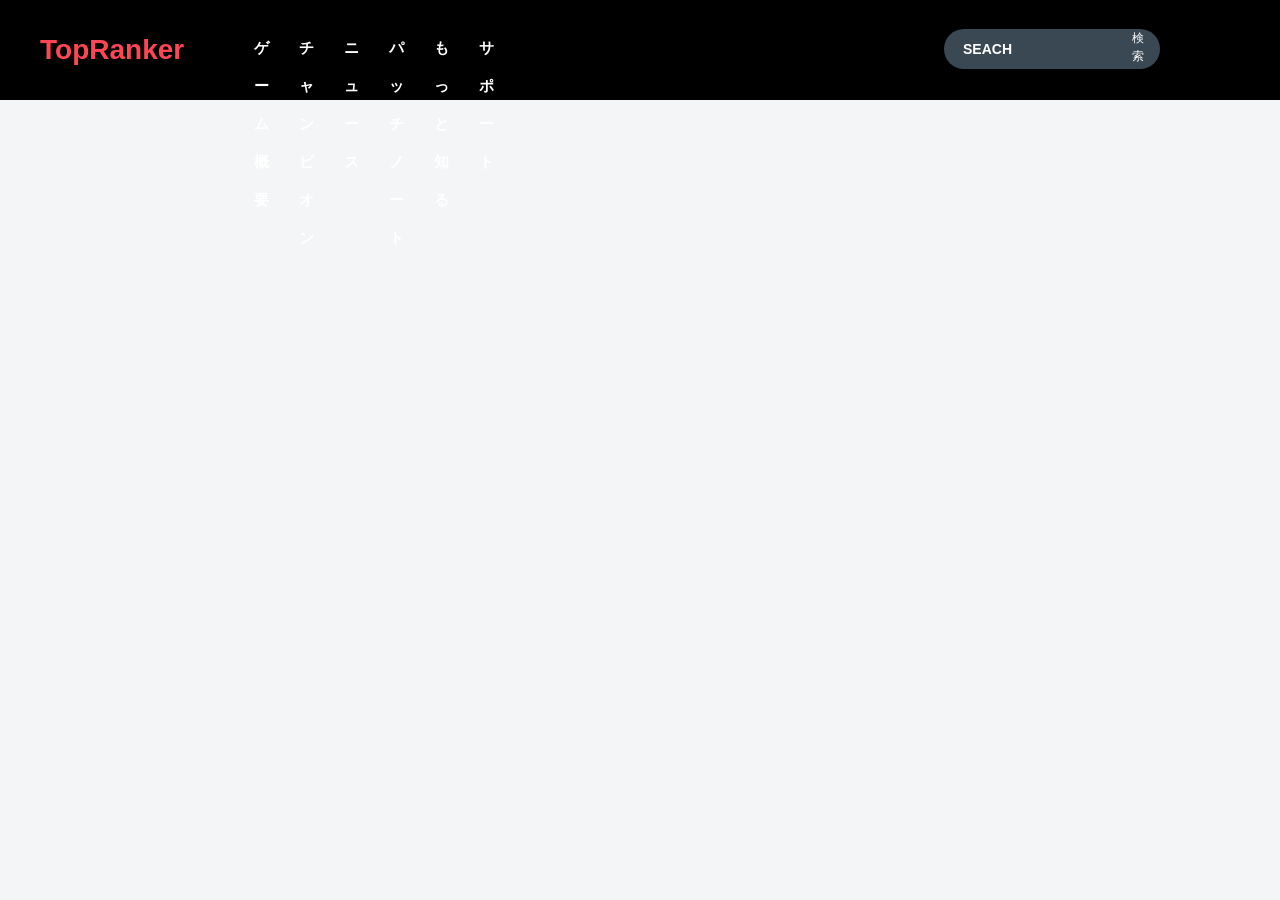
==== index.html @ b570135d "完成了抬头" ====
<!DOCTYPE html>
<html lang="en">
<head>
    <meta charset="UTF-8">
    <meta name="viewport" content="width=device-width, initial-scale=1.0">
    <title>作品集1</title>
    <link rel="stylesheet" href="./css/base.css">
    <link rel="stylesheet" href="./css/index.css">
</head>
<body>
    <!-- 头部区域 -->
    <div class="header">
        <div class="wrapper">
            <!-- logo -->
            <div class="logo">
                <h1><a href="#" >TopRanker</a></h1>
            </div>
            <!-- 导航 -->
            <div class="nav">
                <ul>
                    <li><a href="#">ゲーム概要</a></li>
                    <li><a href="#">チャンピオン</a></li>
                    <li><a href="#">ニュース</a></li>
                    <li><a href="#">パッチノート</a></li>
                    <li><a href="#">もっと知る</a></li>
                    <li><a href="#">サポート</a></li>
                </ul>
            </div>
            <!-- 搜索栏 -->
             <div class="seach">
                <input type="text" placeholder="SEACH">
                <a href="#">検索</a>
             </div>
             <!-- 用户 -->
              <div class="user">
                <a href="">
                    <img src="./uploads/头像.jpg" alt="">
                    <span>sanitototo</span>
                </a>
              </div>


        </div>
    </div>
    
</body>
</html>
---- css/base.css ----
/* 公共样式 */
* {
    margin: 0;
    padding: 0;
    box-sizing: border-box;
}

li {
    list-style: none;
}

body {
    font: 14px/1.5 "Microsoft Yahei", "Hiragino Sans GB", "Heiti SC", "WenQuanYi Micro Hei", sans-serif;
    color: #333;
}

a {
    color: #333;
    text-decoration: none;
}
---- css/index.css ----
.wrapper {
    margin: 0 ;
    width: 100%;
}

body {
    background-color: #f3f5f7;
}

/* 头部区域 */
.header {
    height: 100px;
    background-color: black;
}

.header .wrapper {
    display: flex;
    padding-top: 29px;
}

/* logo */
.logo a {
    margin-left: 40px;
    margin-right: 30px;
    display: block;
    color: #ff4654;
    width: 164px;
    height: 42px;
    
}
/* 鼠标悬停 */
.logo a:hover {
    color: white;
}

/* 导航部分 */
.nav ul {
    display: flex;
    margin-left: 20px;
}

.nav li {
    margin-right: 30px;
   
}
/* 字体部分 */
.nav li a {
    display: block;
    padding: 6 10px;
    line-height: 38px;
    font-size: 15px;
     transition: 0.1s;
    color:#fff;
    font-weight: 700;
    
}
/* 鼠标悬停效果 */
.nav li a:hover {
    border-bottom: 2px solid #ff4654;
    /* 下划线往下移动 */
    padding-bottom: 12px;
}

/* 搜索栏 */
.seach {
    display: flex;
    width: 500x;
    height: 40px;
    background-color: #3a4853;
   border-radius: 20px;
   margin-left: 420px;
   padding-left: 19px;
   padding-right: 12px;
}

.seach input {
    flex: 1;
    border: 0;
    background-color: transparent;
    outline: none;
    color: #f3f5f7;
}

.seach a {
    display: flex;
    color: #fff;
    font-size: 12px;
}


/* 选中文字属性样式 */
.seach input::placeholder {
    font-size: 14px;
    color: #fff;
    font-weight: 700;
}

.seach a {
    width: 16px;
    height: 16px;
   
}

.user {
    margin-left: 150px;
}
.user img {
    width: 45px;
    height: 45px;
    border-radius: 50%;
    vertical-align: middle;
}

.user span {
    padding-left: 10px;
    font-size: 16px;
    color: #fff;
}
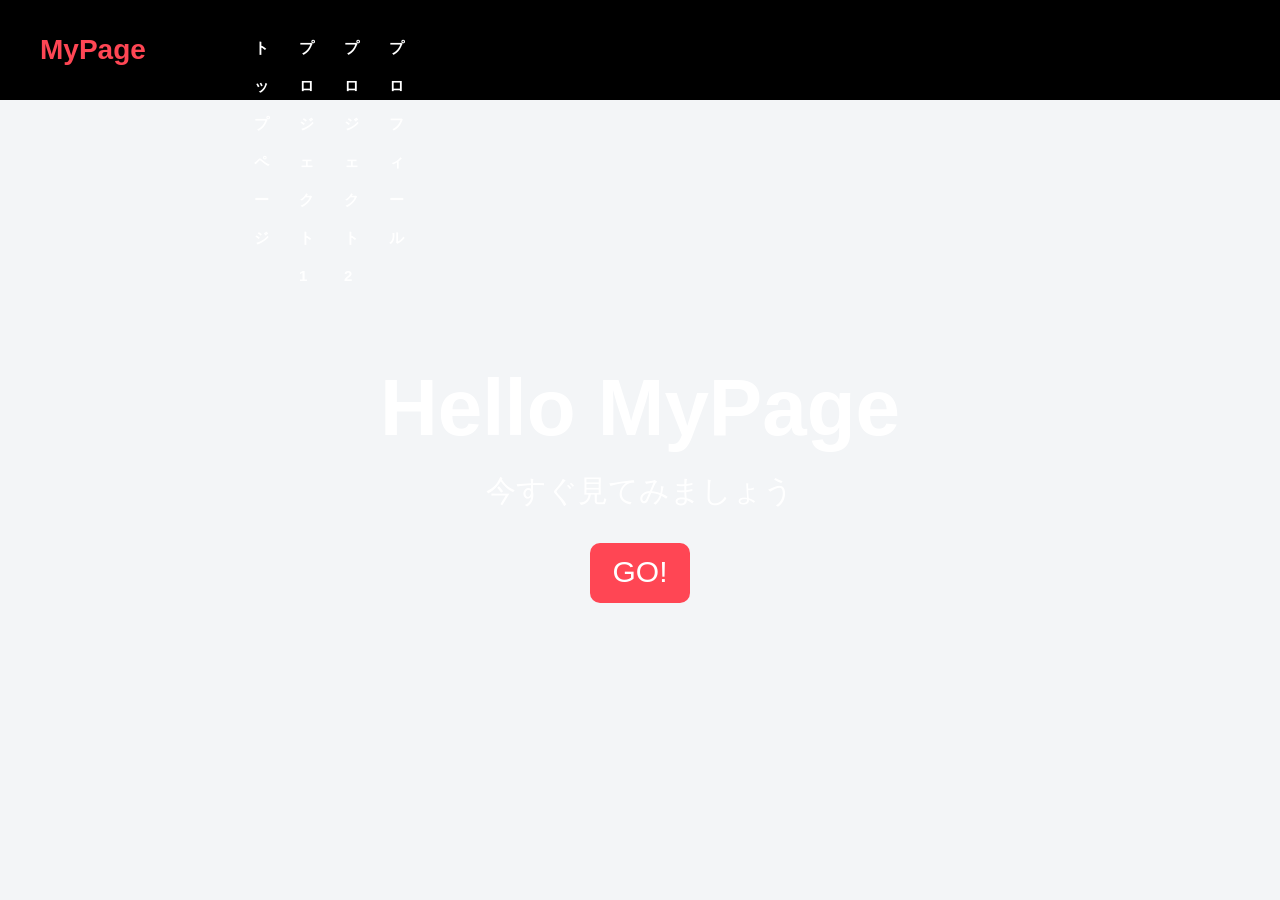
==== commit 72a1b211: "中央部分のデザインを更新しました" ====
--- a/index.html
+++ b/index.html
@@ -13,27 +13,26 @@
         <div class="wrapper">
             <!-- logo -->
             <div class="logo">
-                <h1><a href="#" >TopRanker</a></h1>
+                <h1><a href="#" >MyPage</a></h1>
             </div>
             <!-- 导航 -->
             <div class="nav">
                 <ul>
-                    <li><a href="#">ゲーム概要</a></li>
-                    <li><a href="#">チャンピオン</a></li>
-                    <li><a href="#">ニュース</a></li>
-                    <li><a href="#">パッチノート</a></li>
-                    <li><a href="#">もっと知る</a></li>
-                    <li><a href="#">サポート</a></li>
+                    <li><a href="#">トップページ</a></li>
+                    <li><a href="#">プロジェクト1</a></li>
+                    <li><a href="#">プロジェクト2</a></li>
+                    <li><a href="#">プロフィール</a></li>
+                    
                 </ul>
             </div>
-            <!-- 搜索栏 -->
+            <!-- 搜索栏
              <div class="seach">
                 <input type="text" placeholder="SEACH">
                 <a href="#">検索</a>
-             </div>
+             </div> -->
              <!-- 用户 -->
               <div class="user">
-                <a href="">
+                <a href="#">
                     <img src="./uploads/头像.jpg" alt="">
                     <span>sanitototo</span>
                 </a>
@@ -43,5 +42,19 @@
         </div>
     </div>
     
+    <!-- 中间部分 -->
+     <div class="middle">
+        <!-- 视频 -->
+        <video autoplay muted loop playsinline>
+            <source src="./uploads/风景治愈_爱给网_aigei_com.mp4" type="video/mp4">
+        </video>
+        <!-- 视频上的字 -->
+        <div class="word">
+            <h1>Hello MyPage</h1>
+            <p>今すぐ見てみましょう</p>
+            <!-- 主页跳转 -->
+            <a href="#">GO!</a>
+        </div>
+     </div>
 </body>
 </html>
--- a/css/index.css
+++ b/css/index.css
@@ -62,7 +62,7 @@
 }
 
 /* 搜索栏 */
-.seach {
+/* .seach {
     display: flex;
     width: 500x;
     height: 40px;
@@ -89,7 +89,7 @@
 
 
 /* 选中文字属性样式 */
-.seach input::placeholder {
+/* .seach input::placeholder {
     font-size: 14px;
     color: #fff;
     font-weight: 700;
@@ -99,10 +99,10 @@
     width: 16px;
     height: 16px;
    
-}
+} */ 
 
 .user {
-    margin-left: 150px;
+    margin-left: 900px;
 }
 .user img {
     width: 45px;
@@ -117,6 +117,68 @@
     color: #fff;
 }
 
+/* 中间部分 */
+.middle {
+    width: 100%;
+    height: 750px;
+    /* background-color: pink; */
+    position: relative;
+    overflow: hidden;
+}
+.middle video {
+    width: 100%;
+    height: 100%;
+    object-fit: cover;
+    position: relative;
+    z-index: 1;
+
+    color: white;
+    height: 100%;
+
+    position: absolute;
+    top: 0;
+    left: 0;
+    width: 100%;
+    height: 100%;
+    object-fit: cover;
+    z-index: 0;
+}
+.word {
+    position: relative;
+    z-index: 1;
+
+    color: white;
+    height: 100%;
+
+    display: flex;
+    flex-direction: column;
+    justify-content: center;
+    align-items: center;
+}
+/* 介绍大字 */
+.middle h1 {
+    font-size: 80px;
+}
+/* 介绍的字 */
+.middle p {
+    font-size: 30px;
+}
+/* a连接跳转主页界面 */
+.middle a {
+    width: 100px;
+    height: 60px;
+    border-radius: 10px;
+    background-color: #ff4654;
+    color: #fff;
+    font-size: 30px;
+    margin-top: 30px;
+    text-align: center;
+    padding: 6px;
+}
+
+
+
+
 
 
 
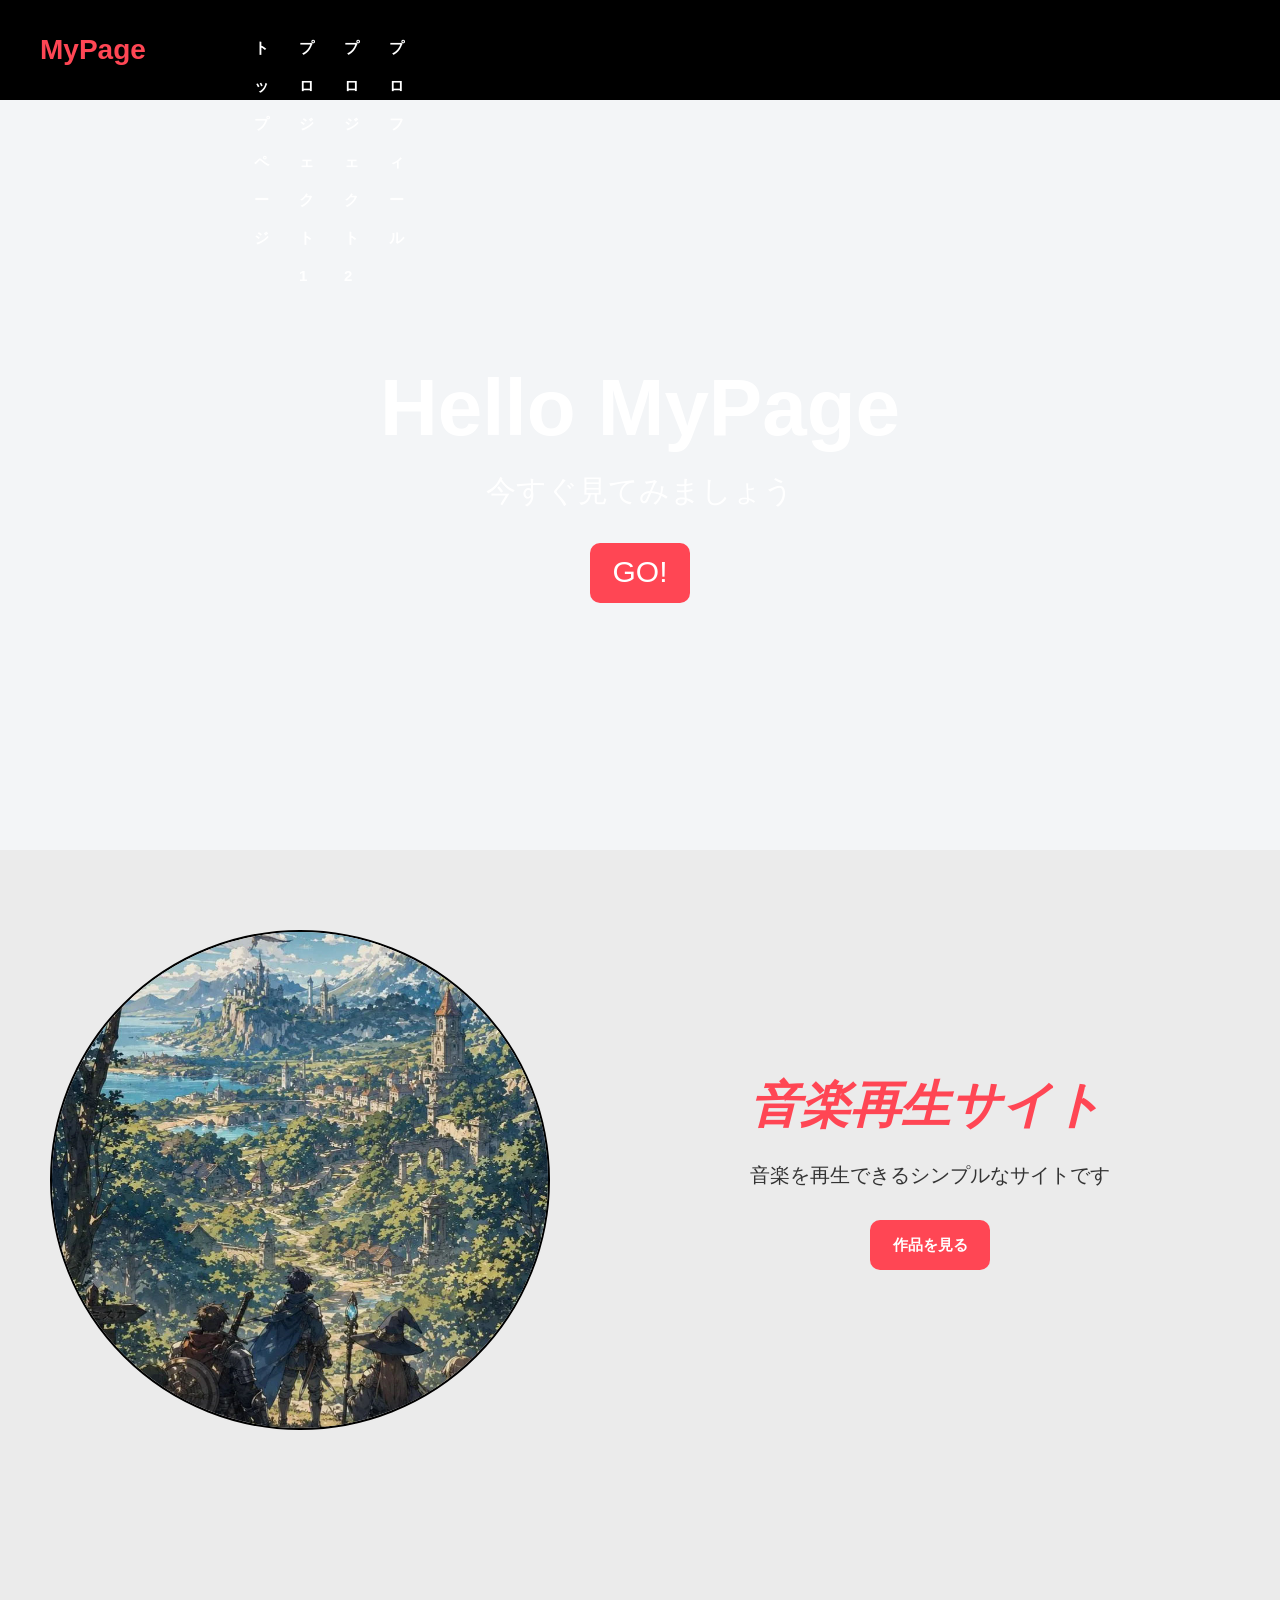
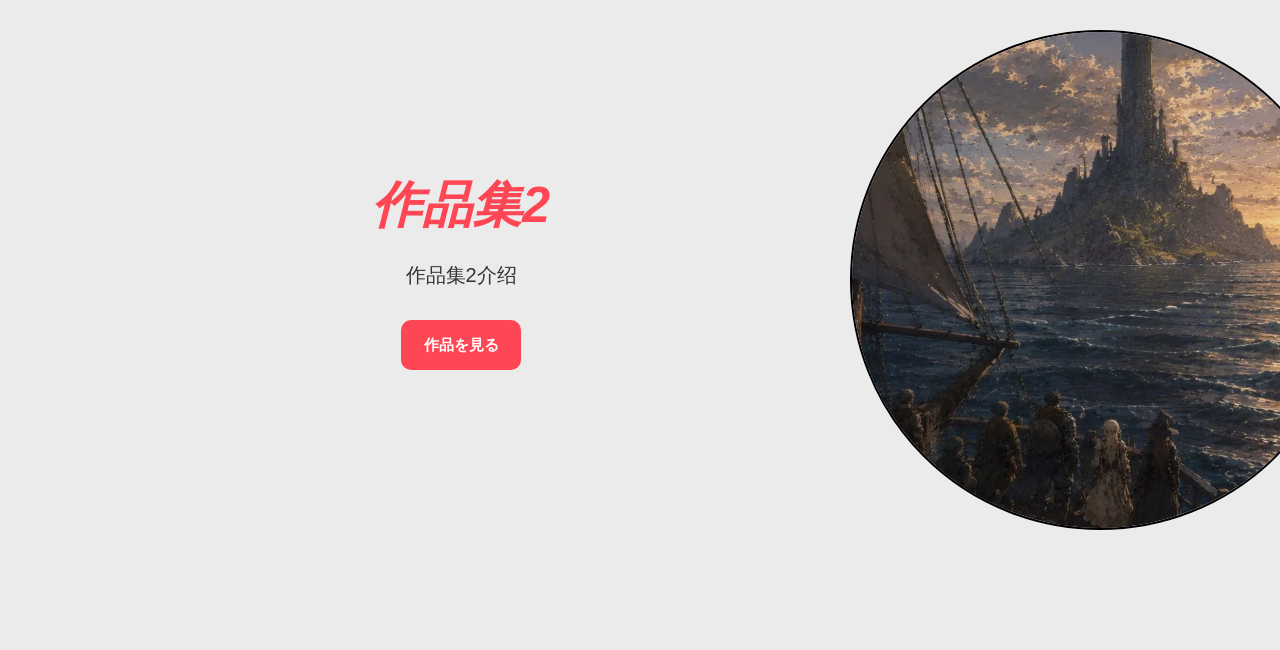
==== commit 00741919: "メインページのポートフォリオ部分を更新しました" ====
--- a/index.html
+++ b/index.html
@@ -43,7 +43,7 @@
     </div>
     
     <!-- 中间部分 -->
-     <div class="middle">
+    <div class="middle">
         <!-- 视频 -->
         <video autoplay muted loop playsinline>
             <source src="./uploads/风景治愈_爱给网_aigei_com.mp4" type="video/mp4">
@@ -55,6 +55,33 @@
             <!-- 主页跳转 -->
             <a href="#">GO!</a>
         </div>
-     </div>
+    </div>
+    <!-- 作品1部分 -->
+    <div class="zuopin1">
+        <div>
+            <img src="./uploads/作品照片1.jpg" alt="">
+        </div>
+        <div>
+            <dl>
+                <dd><h2>音楽再生サイト</h2></dd>
+                <dd class="dd1">音楽を再生できるシンプルなサイトです</dd>
+                <dd class="dd2"><a href="#">作品を見る</a></dd>
+            </dl>
+        </div>
+    </div>
+
+    <!-- 作品2部分 -->
+    <div class="zuopin2">
+        <div>
+            <dl>
+                <dd><h2>作品集2</h2></dd>
+                <dd class="dd1">作品集2介绍</dd>
+                <dd class="dd2"><a href="#">作品を見る</a></dd>
+            </dl>
+        </div>
+        <div>
+            <img src="./uploads/作品照片2.jpg" alt="">
+        </div>
+    </div>
 </body>
 </html>
--- a/css/index.css
+++ b/css/index.css
@@ -165,6 +165,7 @@
 }
 /* a连接跳转主页界面 */
 .middle a {
+    /* font-weight: 700; */
     width: 100px;
     height: 60px;
     border-radius: 10px;
@@ -177,17 +178,145 @@
 }
 
 
-
-
-
-
-
-
-
-
-
-    
-    
-
-
-
+/* 作品1部分 */
+.zuopin1 {
+    display: flex;
+    padding-top: 80px;
+    margin: 0 auto;
+    width: 1400px;
+    height: 700px;
+    background-color: #ebebeb;
+}
+
+.zuopin1 img {
+    width: 500px;
+    height: 500px;
+    border-radius: 50%;
+    vertical-align: middle;
+    border: 2px solid black;
+    overflow: hidden;
+    margin-left: 50px;
+}
+/* 鼠标悬停照片放大效果 */
+.zuopin1 img:hover {
+    transform: scale(1.01);
+}
+
+.zuopin1 dl {
+    margin-left: 200px;
+    margin-top: 150px;
+    line-height: 50px;
+}
+/* 标题 */
+.zuopin1 h2 {
+    font-size: 50px;
+    color: #ff4654;
+    font-style: italic;
+    
+}
+/* 介绍文字 */
+.zuopin1 .dd1 {
+    font-size: 20px;
+    padding-top: 20px;
+}
+
+/* 超链接文字 */
+.zuopin1 .dd2 {
+    text-align: center;
+}
+
+/* 超链接 */
+.zuopin1 a {
+    display: block;
+    margin: 0 auto;
+    width: 120px;
+    height: 50px;
+    border-radius: 10px;
+    margin-top: 20px;
+    color: #fff;
+    font-size: 15px;
+    font-weight: 700;
+    background-color: #ff4654;
+}
+
+/* 作品集2部分 */
+.zuopin2 {
+    display: flex;
+    padding-top: 80px;
+    justify-content: flex-end;
+    margin: 0 auto;
+    width: 1400px;
+    height: 700px;
+    background-color: #ebebeb;
+}
+
+.zuopin2 dl {
+    margin-right: 300px;
+    margin-top: 150px;
+    line-height: 50px;
+}
+/* 作品集2图片 */
+.zuopin2 img {
+    width: 500px;
+    height: 500px;
+    border-radius: 50%;
+    vertical-align: middle;
+    border: 2px solid black;
+    overflow: hidden;
+    margin-right: 50px;
+}
+
+/* 作品集2图片效果 */
+.zuopin2 img:hover {
+    transform: scale(1.01);
+}
+
+/* 标题 */
+.zuopin2 h2 {
+    font-size: 50px;
+    color: #ff4654;
+    font-style: italic;
+    text-align: center;
+    
+    
+}
+/* 介绍文字 */
+.zuopin2 .dd1 {
+    font-size: 20px;
+    padding-top: 20px;
+    text-align: center;
+    
+}
+
+/* 超链接文字 */
+.zuopin2 .dd2 {
+    text-align: center;
+}
+
+/* 超链接 */
+.zuopin2 a {
+    display: block;
+    margin: 0 auto;
+    width: 120px;
+    height: 50px;
+    border-radius: 10px;
+    margin-top: 20px;
+    color: #fff;
+    font-size: 15px;
+    font-weight: 700;
+    background-color: #ff4654;
+}
+
+
+
+
+
+
+
+
+
+    
+    
+
+
+
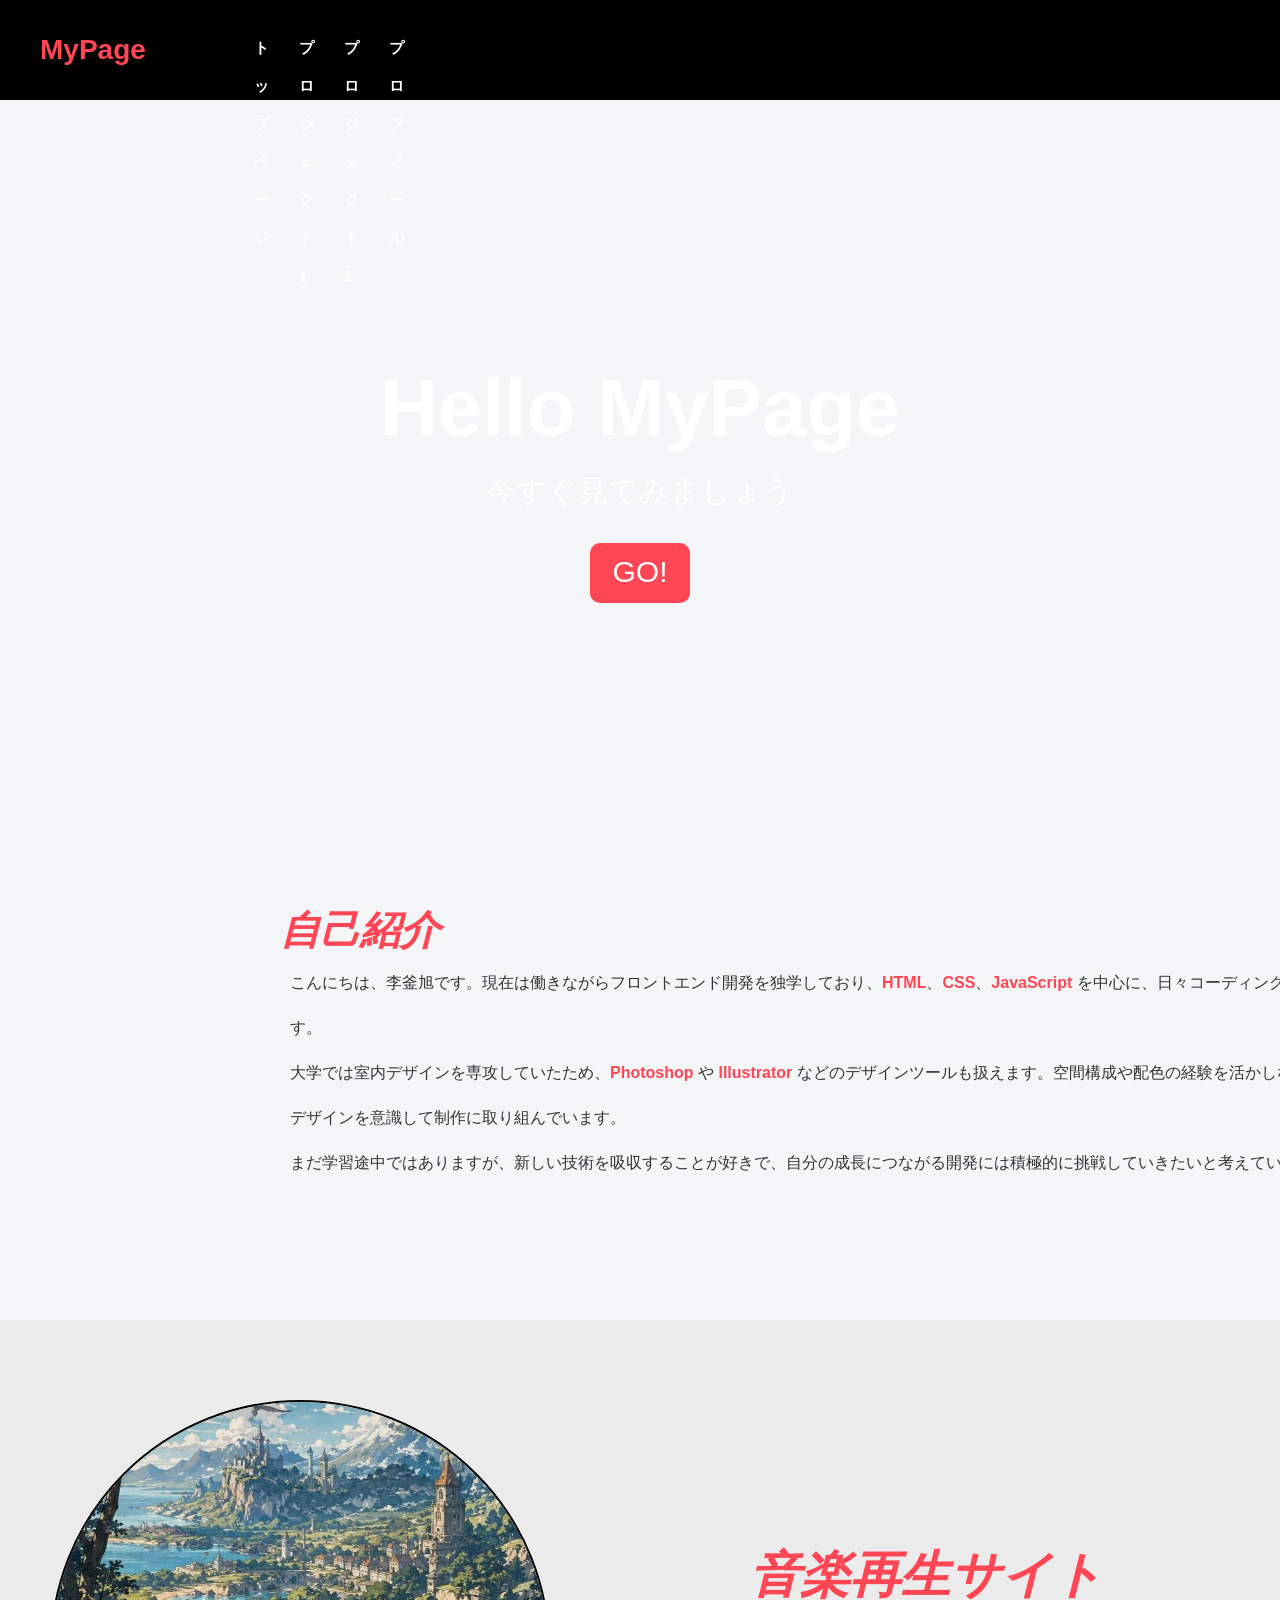
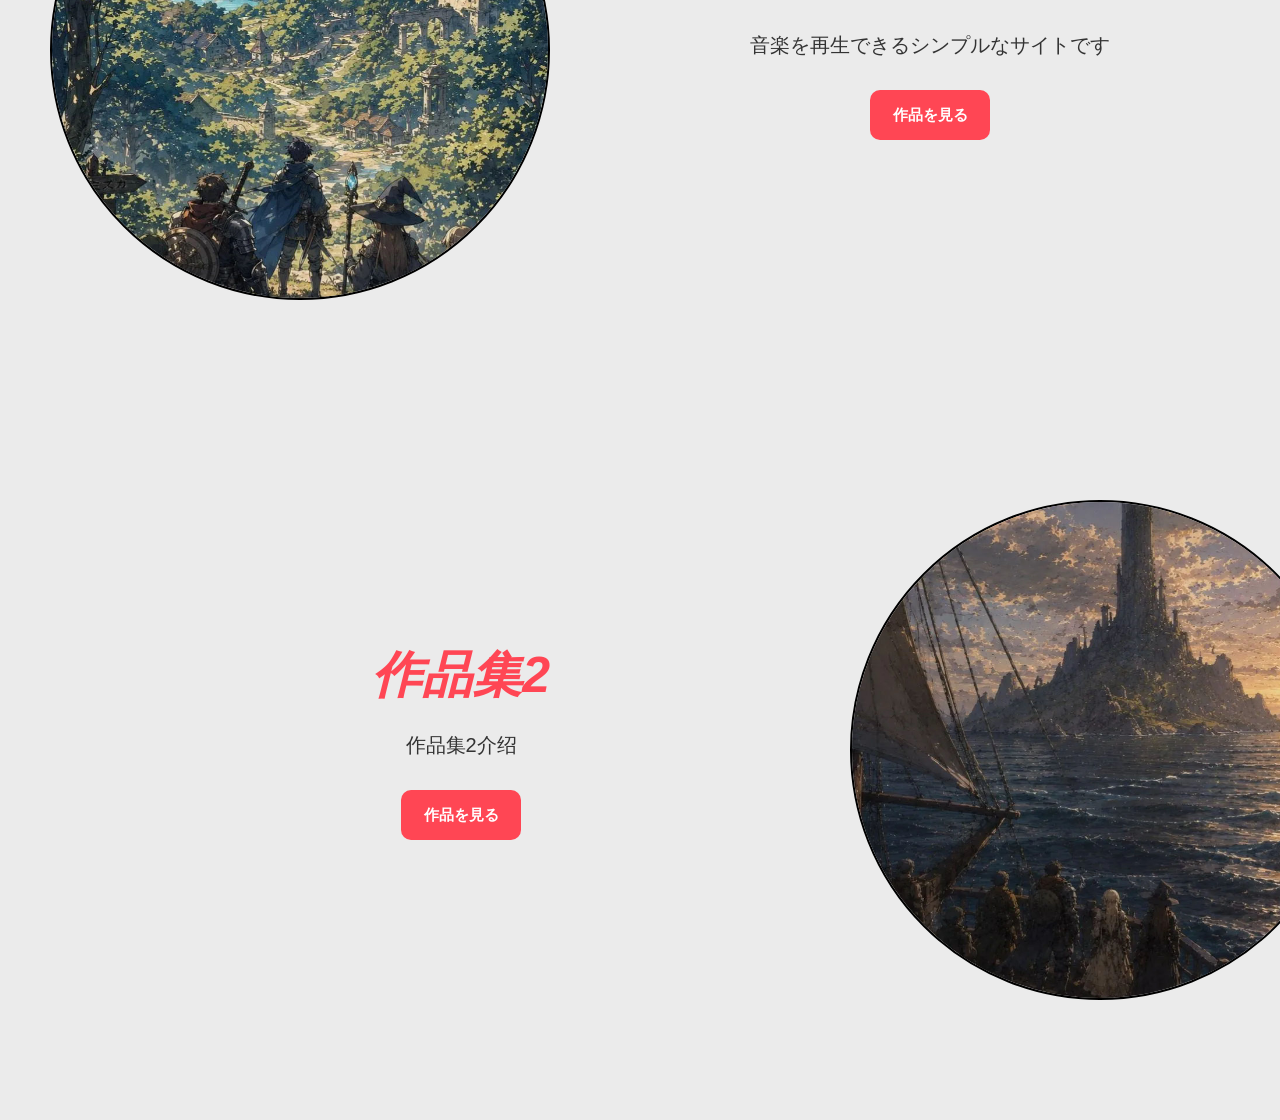
==== commit af60d106: "自己紹介のところを修正しました。" ====
--- a/index.html
+++ b/index.html
@@ -56,6 +56,20 @@
             <a href="#">GO!</a>
         </div>
     </div>
+    <!-- 自我介绍部分 -->
+     <div class="ziwojieshao">
+        <div>
+            <h2><span>自己紹介</span></h2>
+            <ul>
+                <li class="li1">こんにちは、李釜旭です。現在は働きながらフロントエンド開発を独学しており、<strong>HTML</strong>、<strong>CSS</strong>、<strong>JavaScript</strong> を中心に、日々コーディングの基礎と実践を積み重ねています。
+                </li>
+                <li class="li2">大学では室内デザインを専攻していたため、<strong>Photoshop</strong> や <strong>Illustrator</strong> などのデザインツールも扱えます。空間構成や配色の経験を活かしながら、見やすく使いやすい Web デザインを意識して制作に取り組んでいます。
+                </li>
+                <li class="li3">まだ学習途中ではありますが、新しい技術を吸収することが好きで、自分の成長につながる開発には積極的に挑戦していきたいと考えています。
+                </li>
+            </ul>
+        </div>
+     </div>
     <!-- 作品1部分 -->
     <div class="zuopin1">
         <div>
--- a/css/index.css
+++ b/css/index.css
@@ -176,7 +176,45 @@
     text-align: center;
     padding: 6px;
 }
-
+/* 自我介绍部分 */
+.ziwojieshao {
+    display: flex;
+    width: 100%;
+    height: 470px;
+}
+/* 自我介绍第一部分 */
+.ziwojieshao h2 {
+    padding-top: 50px;
+    padding-left: 280px;
+    font-size: 40px;
+    color: #ff4654;
+    font-style: italic;
+}
+
+.ziwojieshao ul {
+    padding-left: 40px;
+    font-size: 16px;
+    line-height: 45px;
+    
+}
+/* 第一行字 */
+.ziwojieshao .li1 {
+    padding-left: 250px;
+    width: 1500px;
+}
+.ziwojieshao strong {
+    color: #ff4654;
+}
+/* 第二行字 */
+.ziwojieshao .li2 {
+    padding-left: 250px;
+    width: 1500px;
+}
+/* 第三行字 */
+.ziwojieshao .li3 {
+    padding-left: 250px;
+    width: 1500px;
+}
 
 /* 作品1部分 */
 .zuopin1 {
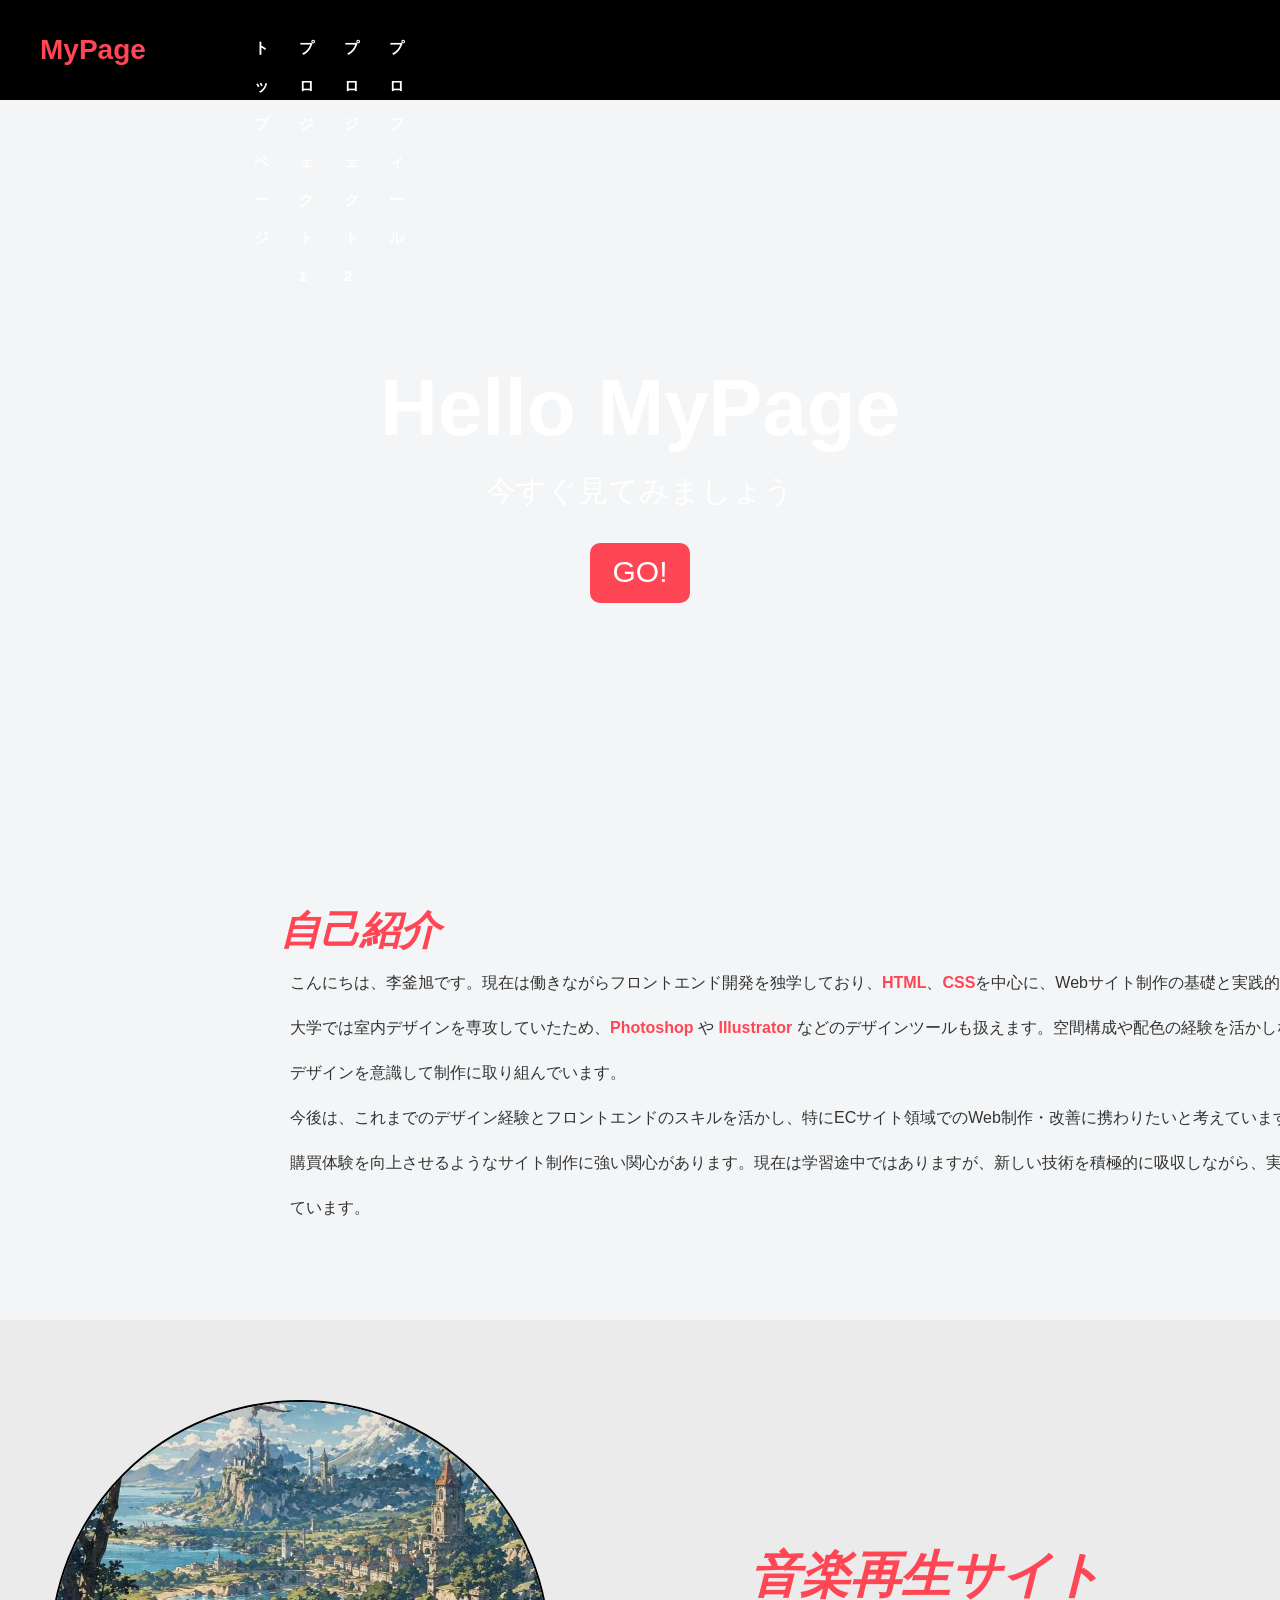
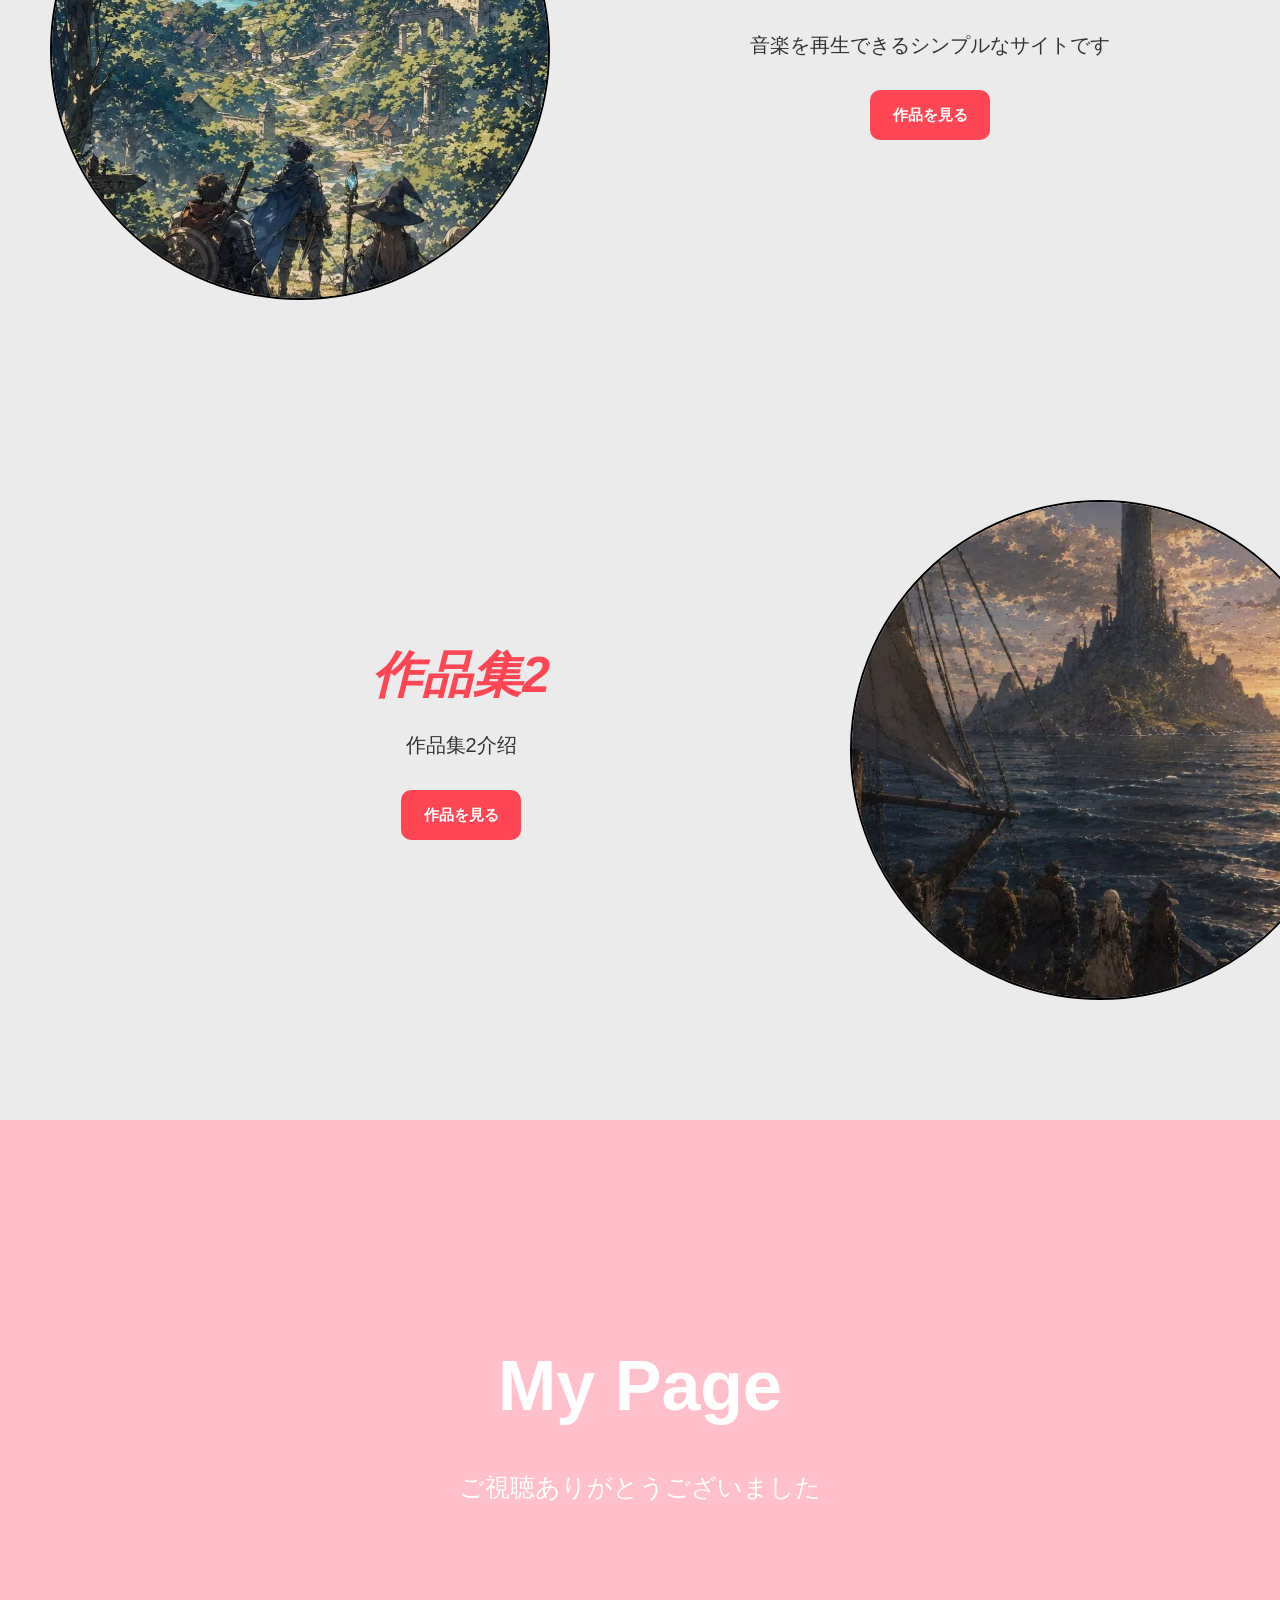
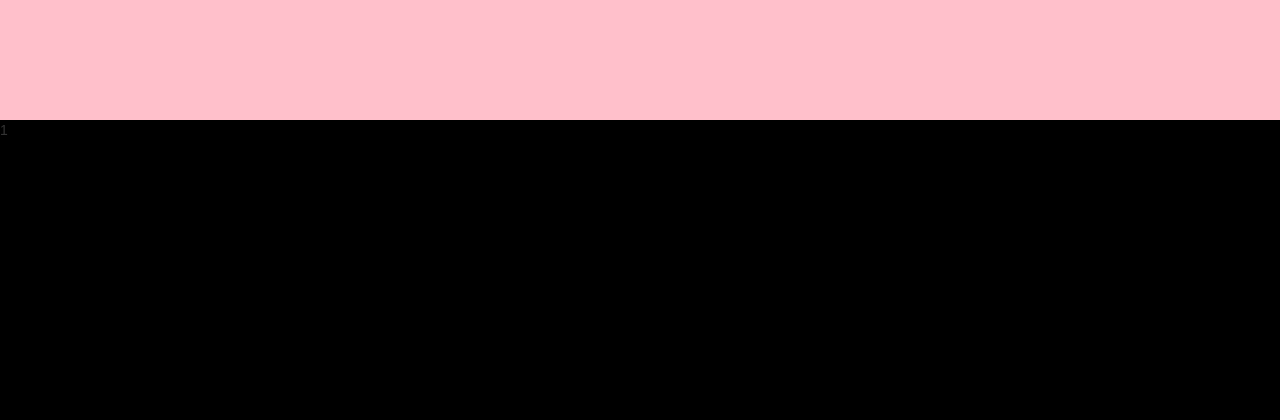
==== commit 76ecf9aa: "底部图" ====
--- a/index.html
+++ b/index.html
@@ -61,11 +61,11 @@
         <div>
             <h2><span>自己紹介</span></h2>
             <ul>
-                <li class="li1">こんにちは、李釜旭です。現在は働きながらフロントエンド開発を独学しており、<strong>HTML</strong>、<strong>CSS</strong>、<strong>JavaScript</strong> を中心に、日々コーディングの基礎と実践を積み重ねています。
+                <li class="li1">こんにちは、李釜旭です。現在は働きながらフロントエンド開発を独学しており、<strong>HTML</strong>、<strong>CSS</strong>を中心に、Webサイト制作の基礎と実践的なスキルを日々積み重ねています。
                 </li>
                 <li class="li2">大学では室内デザインを専攻していたため、<strong>Photoshop</strong> や <strong>Illustrator</strong> などのデザインツールも扱えます。空間構成や配色の経験を活かしながら、見やすく使いやすい Web デザインを意識して制作に取り組んでいます。
                 </li>
-                <li class="li3">まだ学習途中ではありますが、新しい技術を吸収することが好きで、自分の成長につながる開発には積極的に挑戦していきたいと考えています。
+                <li class="li3">今後は、これまでのデザイン経験とフロントエンドのスキルを活かし、特にECサイト領域でのWeb制作・改善に携わりたいと考えています。ユーザー視点で分かりやすく、購買体験を向上させるようなサイト制作に強い関心があります。現在は学習途中ではありますが、新しい技術を積極的に吸収しながら、実務を通じて成長していきたいと考えています。
                 </li>
             </ul>
         </div>
@@ -97,5 +97,19 @@
             <img src="./uploads/作品照片2.jpg" alt="">
         </div>
     </div>
+    <!-- 底部图 -->
+    <div class="dibutu">
+        <video autoplay muted loop playsinline>
+            <source src="./uploads/梦幻天空绚丽漫画星空星空彩虹手绘插画手绘插画梦幻唯美粒子梵高-src_hd_爱给网_aigei_com.mp4" type="video/mp4">
+        </video>
+        <!-- 视频上的字 -->
+        <div class="word1">
+            <h2>My Page</h2>
+            <span>ご視聴ありがとうございました</span>
+        </div>
+    </div>
+    <div class="zuidibuwenzi">
+        <div>1</div>
+    </div>
 </body>
 </html>
--- a/css/index.css
+++ b/css/index.css
@@ -345,16 +345,71 @@
     background-color: #ff4654;
 }
 
-
-
-
-
-
-
-
-
-    
-    
-
-
-
+/* 底部图 */
+.dibutu {
+    width: 100%;
+    height: 600px;
+    background-color: pink;
+    overflow: hidden;
+    position: relative;
+}
+.dibutu video {
+    width: 100%;
+    height: 100%;
+    object-fit: cover;
+    position: relative;
+    z-index: 1;
+
+    color: white;
+    height: 100%;
+
+    position: absolute;
+    top: 0;
+    left: 0;
+    width: 100%;
+    height: 100%;
+    object-fit: cover;
+    z-index: 0;
+}
+
+.dibutu .word1 {
+    position: relative;
+    z-index: 1;
+
+    color: white;
+    height: 100%;
+
+    display: flex;
+    flex-direction: column;
+    justify-content: center;
+    align-items: center;
+}
+.dibutu h2 {
+    font-size: 70px;
+    padding-bottom: 30px;
+    
+}
+.dibutu span {
+    font-size: 25px;
+} 
+/* 最底部 文字*/
+.zuidibuwenzi {
+    width: 100%;
+    height: 300px;
+    background-color: black;
+}
+
+
+
+
+
+
+
+
+
+
+    
+    
+
+
+
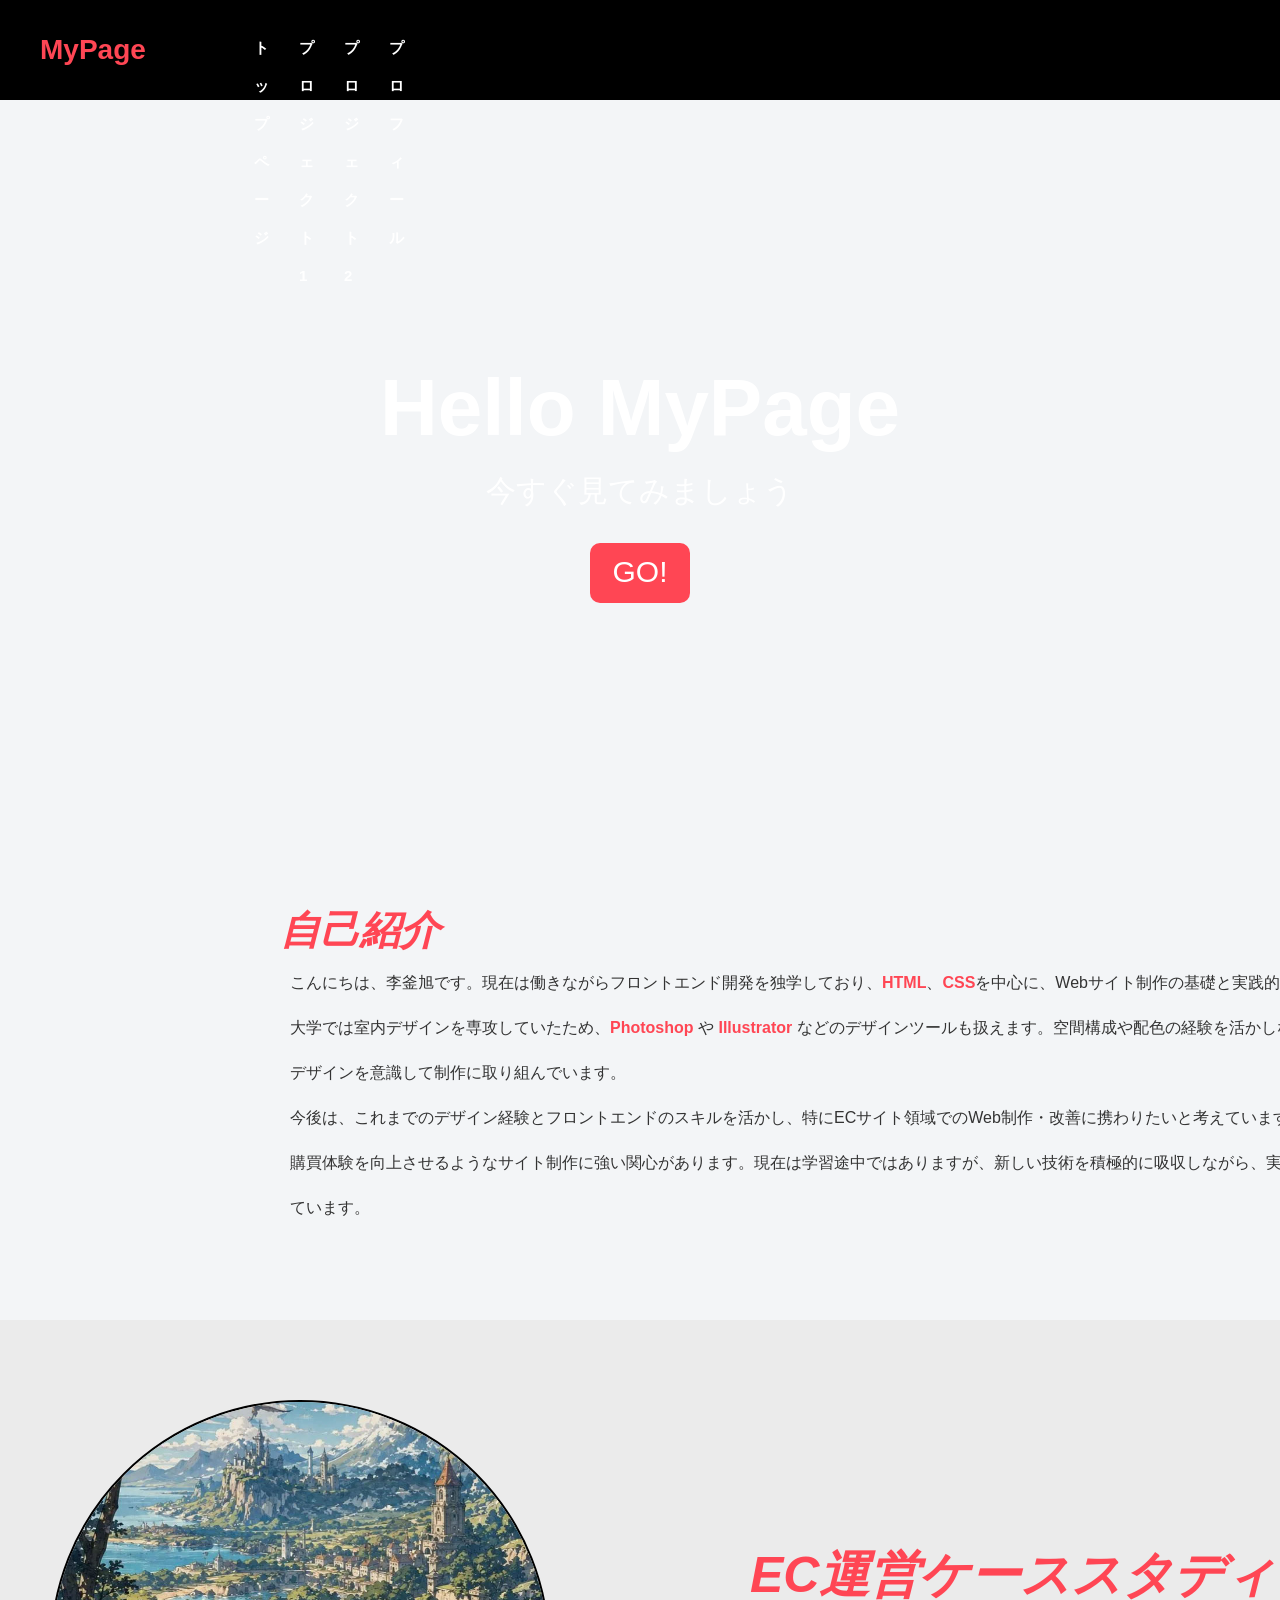
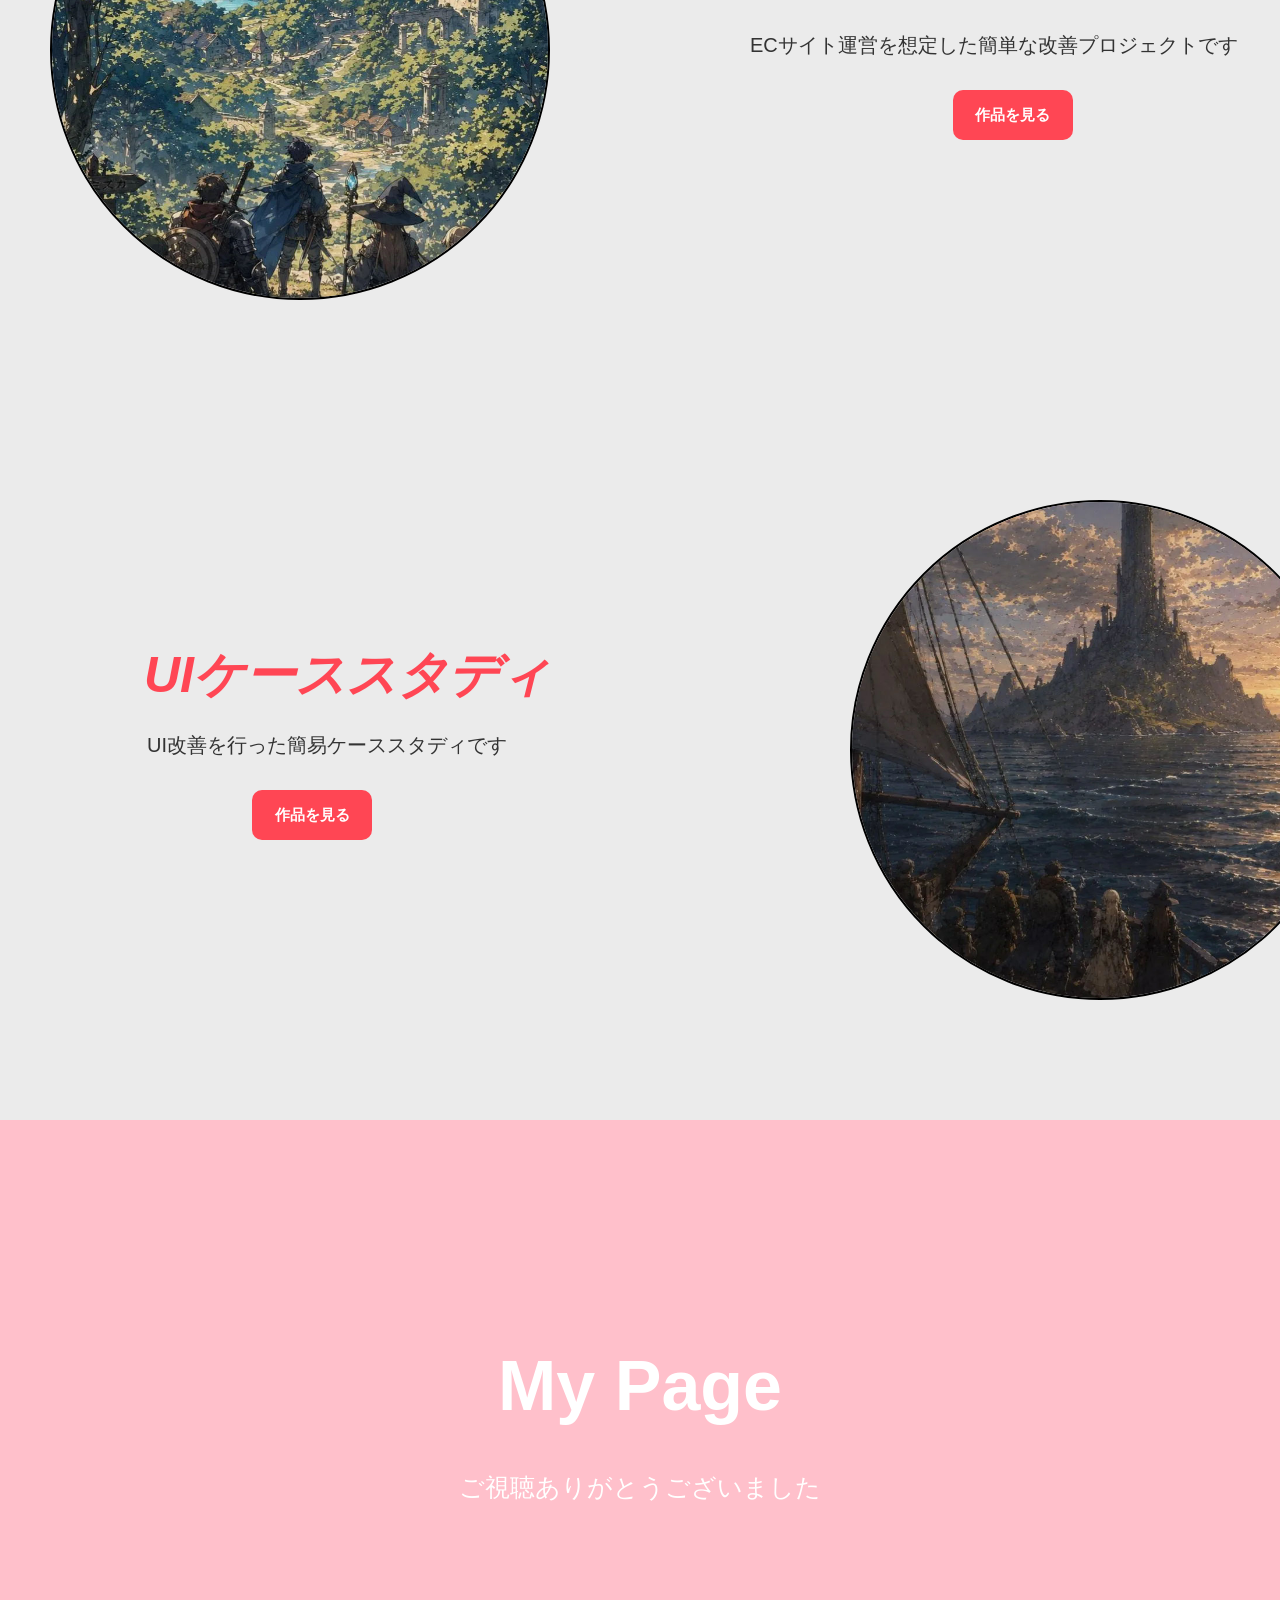
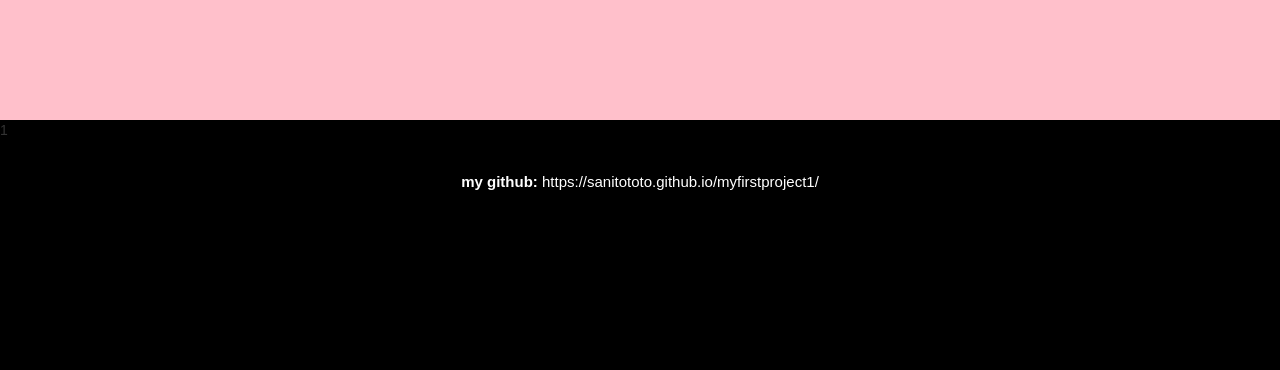
==== commit 67928692: "更新了 ケーススタディ" ====
--- a/index.html
+++ b/index.html
@@ -13,18 +13,19 @@
         <div class="wrapper">
             <!-- logo -->
             <div class="logo">
-                <h1><a href="#" >MyPage</a></h1>
+                <h1><a href="https://sanitototo.github.io/myfirstproject1/" >MyPage</a></h1>
             </div>
             <!-- 导航 -->
             <div class="nav">
                 <ul>
                     <li><a href="#">トップページ</a></li>
-                    <li><a href="#">プロジェクト1</a></li>
-                    <li><a href="#">プロジェクト2</a></li>
-                    <li><a href="#">プロフィール</a></li>
+                    <li><a href="#project1">プロジェクト1</a></li>
+                    <li><a href="#project2">プロジェクト2</a></li>
+                    <li><a href="#profile">プロフィール</a></li>
                     
                 </ul>
             </div>
+            
             <!-- 搜索栏
              <div class="seach">
                 <input type="text" placeholder="SEACH">
@@ -77,8 +78,8 @@
         </div>
         <div>
             <dl>
-                <dd><h2>音楽再生サイト</h2></dd>
-                <dd class="dd1">音楽を再生できるシンプルなサイトです</dd>
+                <dd><h2>EC運営ケーススタディ</h2></dd>
+                <dd class="dd1">ECサイト運営を想定した簡単な改善プロジェクトです</dd>
                 <dd class="dd2"><a href="#">作品を見る</a></dd>
             </dl>
         </div>
@@ -88,8 +89,8 @@
     <div class="zuopin2">
         <div>
             <dl>
-                <dd><h2>作品集2</h2></dd>
-                <dd class="dd1">作品集2介绍</dd>
+                <dd><h2>UIケーススタディ</h2></dd>
+                <dd class="dd1">UI改善を行った簡易ケーススタディです</dd>
                 <dd class="dd2"><a href="#">作品を見る</a></dd>
             </dl>
         </div>
@@ -109,7 +110,13 @@
         </div>
     </div>
     <div class="zuidibuwenzi">
-        <div>1</div>
+        <div>1
+            <ul>
+                <li><strong>my github:</strong>
+                    <a href="https://github.com/sanitototo/myfirstproject1">https://sanitototo.github.io/myfirstproject1/</a></li>
+                <li></li>
+            </ul>
+        </div>
     </div>
 </body>
 </html>
--- a/css/index.css
+++ b/css/index.css
@@ -116,6 +116,10 @@
     font-size: 16px;
     color: #fff;
 }
+/* 跳转 */
+html {
+  scroll-behavior: smooth;
+}
 
 /* 中间部分 */
 .middle {
@@ -315,6 +319,7 @@
     color: #ff4654;
     font-style: italic;
     text-align: center;
+    margin-left: 70px;
     
     
 }
@@ -323,6 +328,7 @@
     font-size: 20px;
     padding-top: 20px;
     text-align: center;
+    padding-left: 30px;
     
 }
 
@@ -395,21 +401,37 @@
 /* 最底部 文字*/
 .zuidibuwenzi {
     width: 100%;
-    height: 300px;
+    height: 250px;
     background-color: black;
 }
 
-
-
-
-
-
-
-
-
-
-    
-    
-
-
-
+.zuidibuwenzi ul {
+    padding-top: 30px;
+    text-align: center;
+}
+.zuidibuwenzi li {
+    color: #fff;
+    font-size: 15px;
+}
+.zuidibuwenzi a {
+    color: #fff;
+}
+
+.zuidibuwenzi a:hover {
+    color: #ff4654;
+}
+
+
+
+
+
+
+
+
+
+
+    
+    
+
+
+
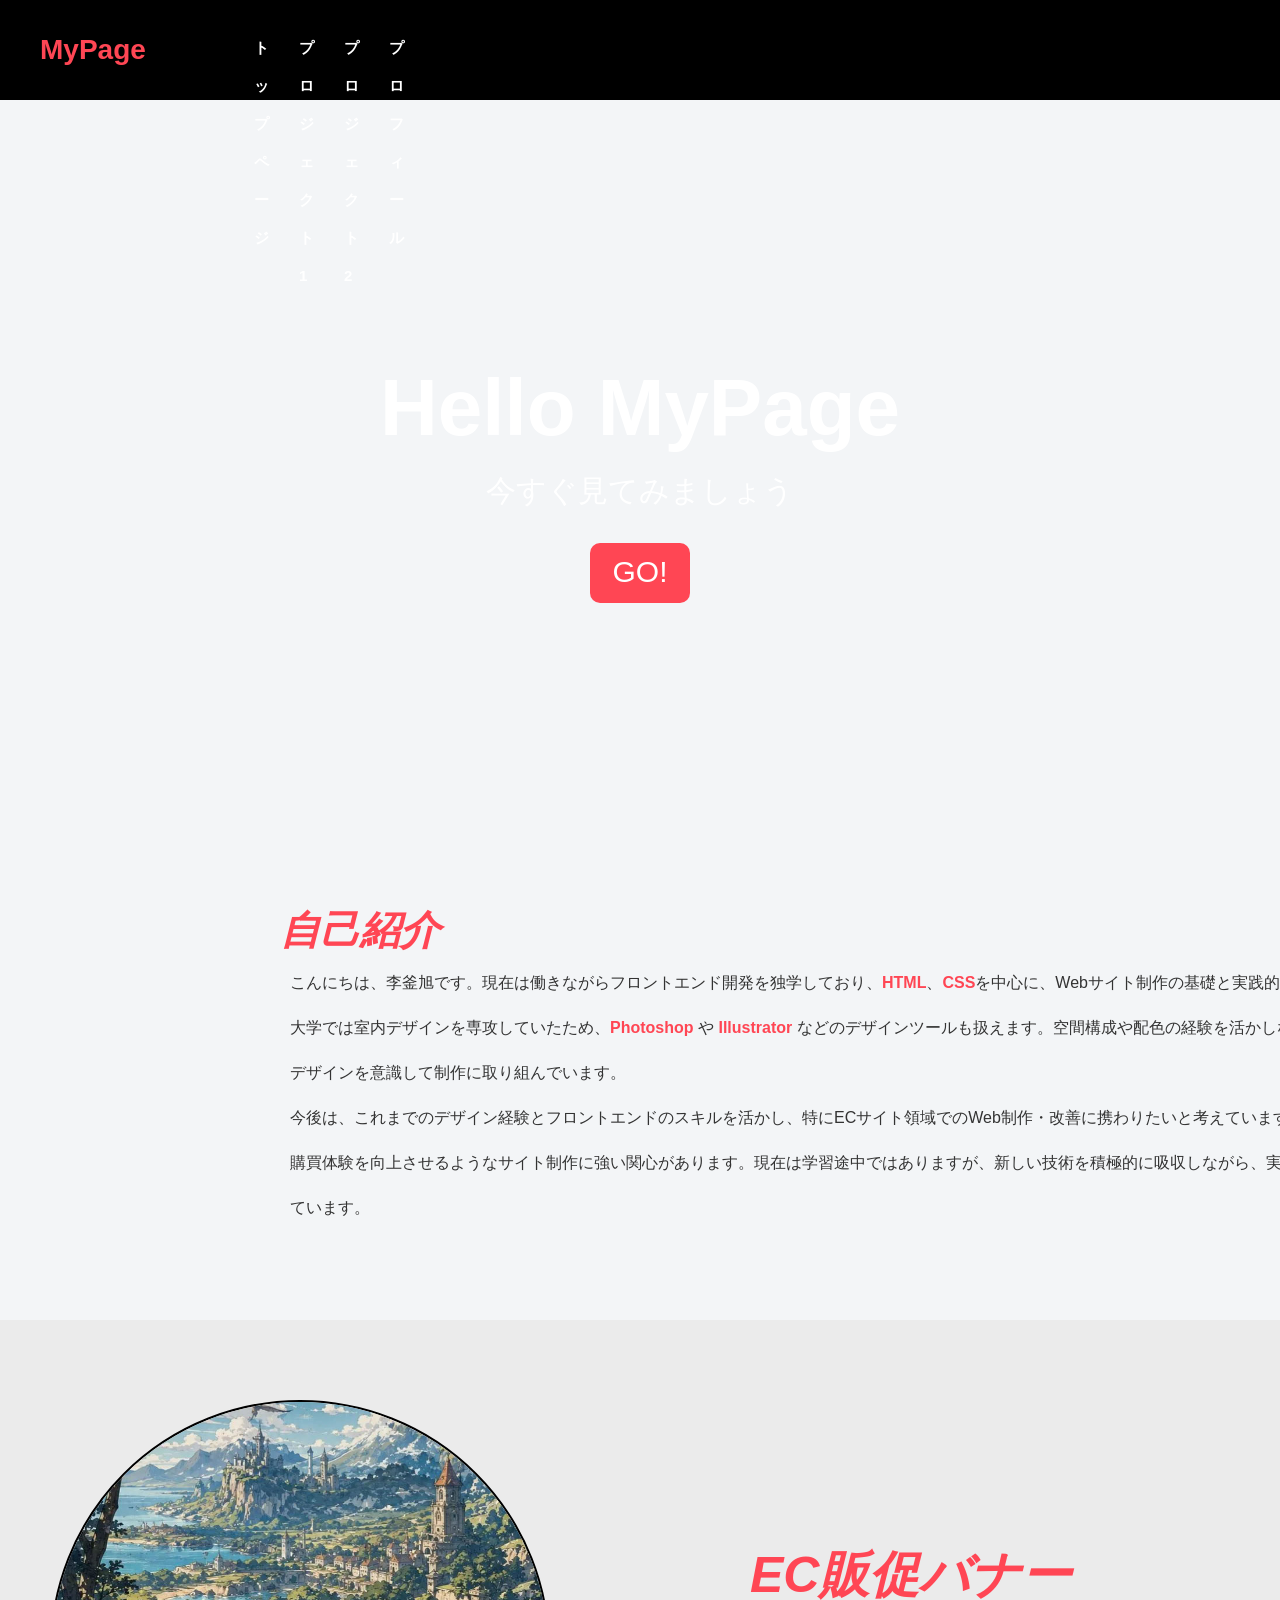
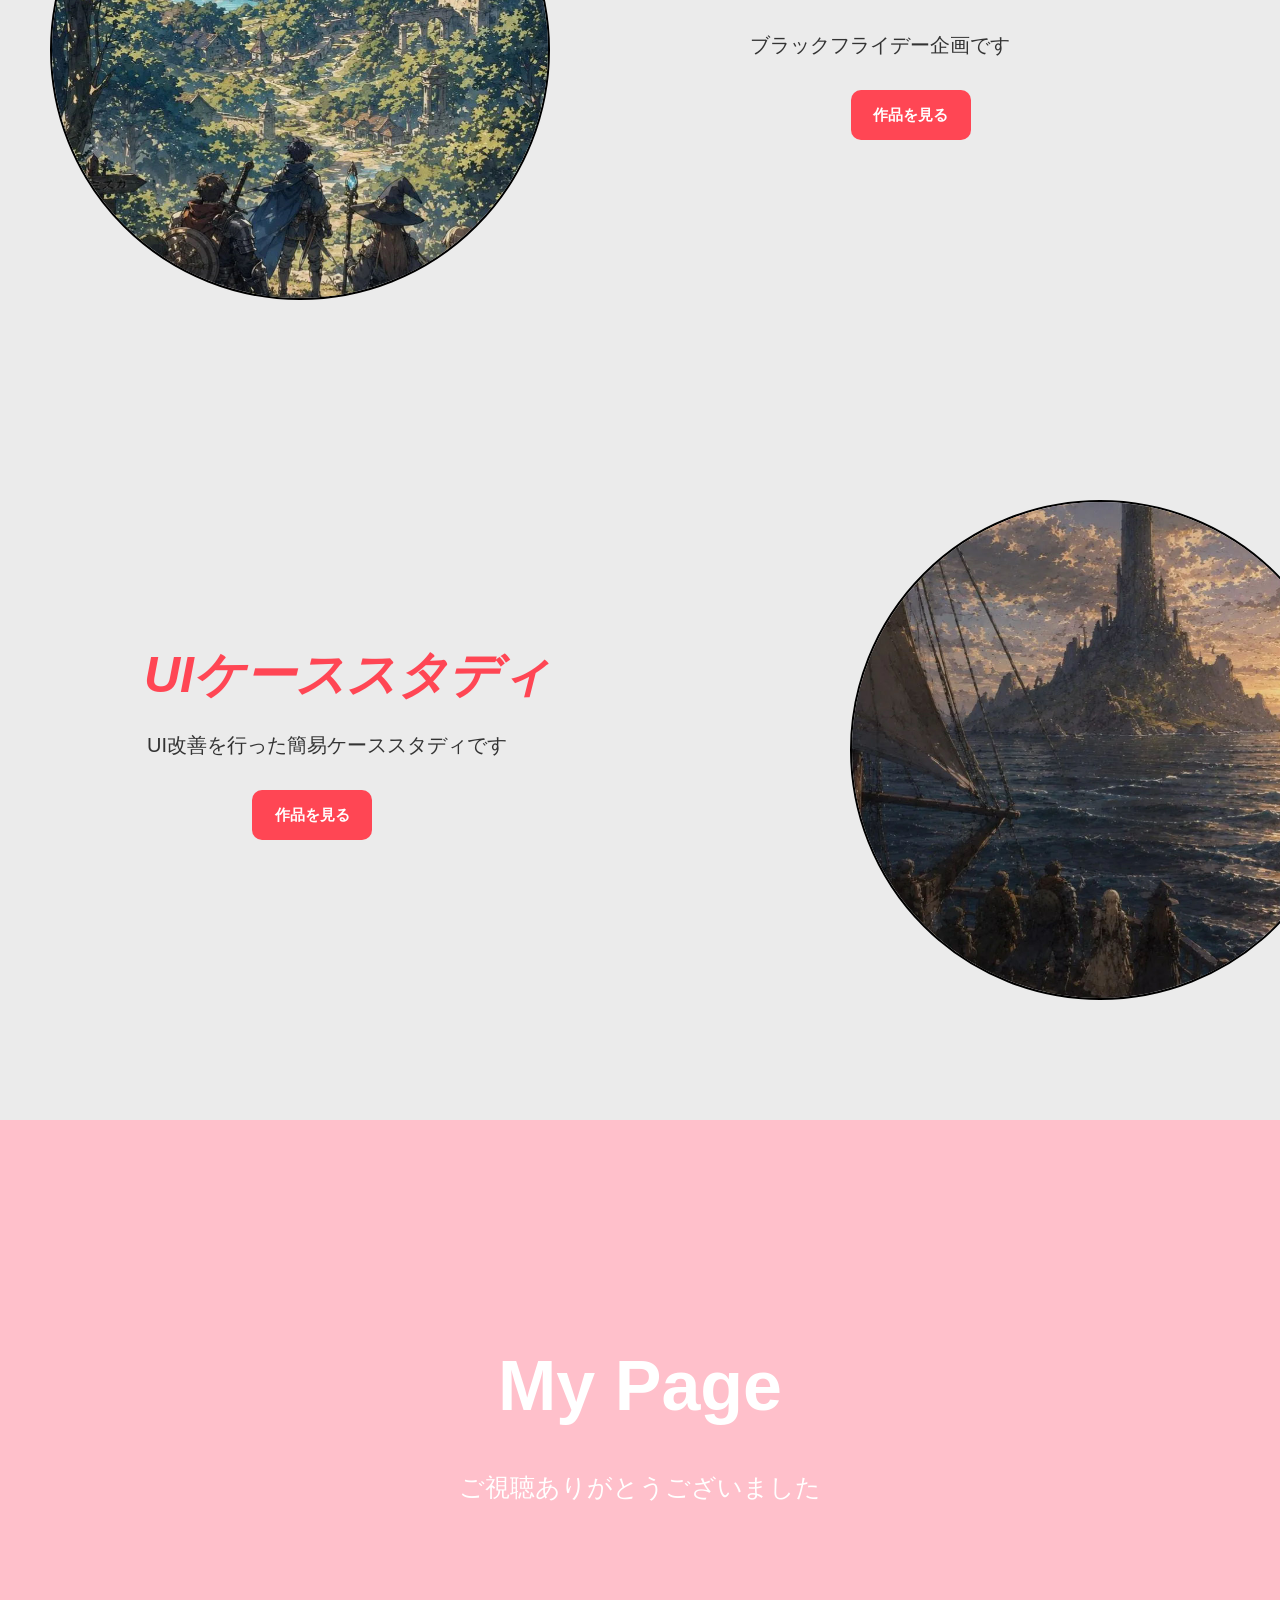
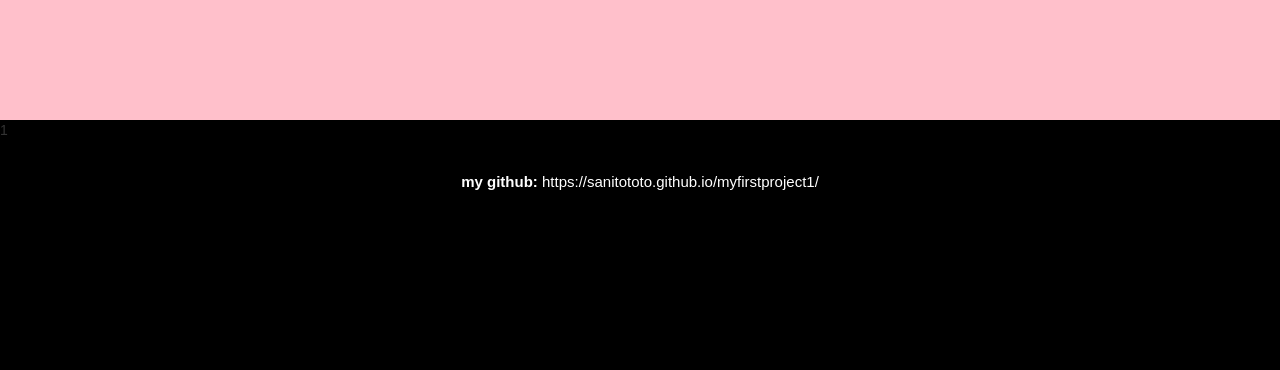
==== commit f87f89cc: "更新了 project1" ====
--- a/index.html
+++ b/index.html
@@ -78,9 +78,9 @@
         </div>
         <div>
             <dl>
-                <dd><h2>EC運営ケーススタディ</h2></dd>
-                <dd class="dd1">ECサイト運営を想定した簡単な改善プロジェクトです</dd>
-                <dd class="dd2"><a href="#">作品を見る</a></dd>
+                <dd><h2>EC販促バナー</h2></dd>
+                <dd class="dd1">ブラックフライデー企画です</dd>
+                <dd class="dd2"><a href="./pages/project.html" target="_blank">作品を見る</a></dd>
             </dl>
         </div>
     </div>
